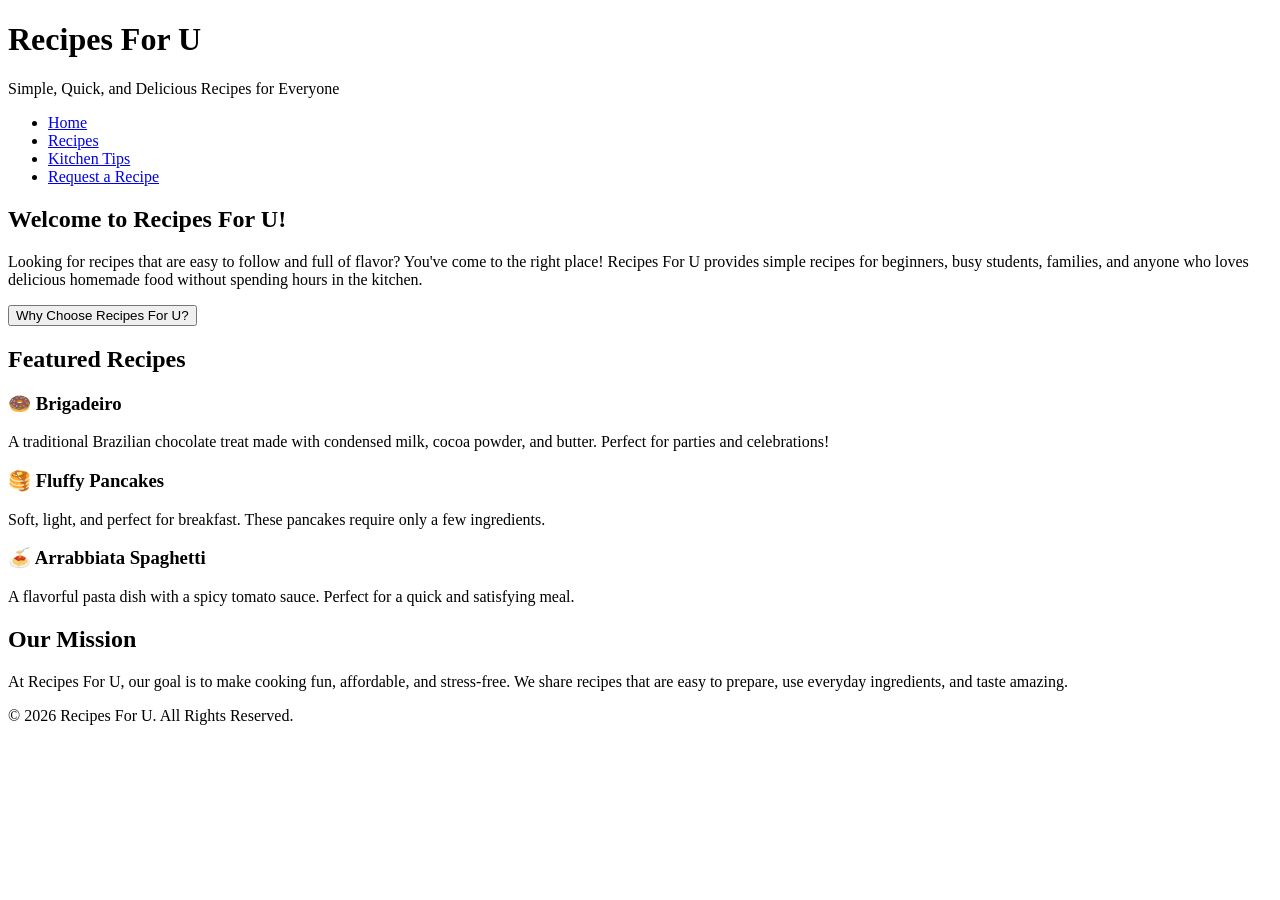
==== index.html @ 9ca16ffa "Add files via upload" ====
<!DOCTYPE html>
<html lang="en">
<head>
    <meta charset="UTF-8">
    <meta name="viewport" content="width=device-width, initial-scale=1.0">
    <title>Recipes For U | Home</title>
    <link rel="stylesheet" href="css/style.css">
</head>
<body>

    <header>
        <h1>Recipes For U</h1>
        <p>Simple, Quick, and Delicious Recipes for Everyone</p>
    </header>

    <nav>
        <ul>
            <li><a href="index.html">Home</a></li>
            <li><a href="recipes.html">Recipes</a></li>
            <li><a href="tips.html">Kitchen Tips</a></li>
            <li><a href="request.html">Request a Recipe</a></li>
        </ul>
    </nav>

    <main>

        <section id="welcome">
            <h2>Welcome to Recipes For U!</h2>

            <p>
                Looking for recipes that are easy to follow and full of flavor?
                You've come to the right place! Recipes For U provides simple recipes
                for beginners, busy students, families, and anyone who loves
                delicious homemade food without spending hours in the kitchen.
            </p>

            <button onclick="showMessage()">
    Why Choose Recipes For U?
</button>
<p id="message"></p>
       
        </section>

        <section id="featured-recipes">
            <h2>Featured Recipes</h2>

            <article>
                <h3>🍩 Brigadeiro</h3>
                <p>
                    A traditional Brazilian chocolate treat made with condensed milk,
                    cocoa powder, and butter. Perfect for parties and celebrations!
                </p>
            </article>

            <article>
                <h3>🥞 Fluffy Pancakes</h3>
                <p>
                    Soft, light, and perfect for breakfast. These pancakes
                    require only a few ingredients.
                </p>
            </article>

            <article>
                <h3>🍝 Arrabbiata Spaghetti</h3>
                <p>
                    A flavorful pasta dish with a spicy tomato sauce.
                    Perfect for a quick and satisfying meal.
                </p>
            </article>
        </section>

        <section id="mission">
            <h2>Our Mission</h2>
            <p>
                At Recipes For U, our goal is to make cooking fun, affordable,
                and stress-free. We share recipes that are easy to prepare,
                use everyday ingredients, and taste amazing.
            </p>
        </section>

    </main>

    <footer>
        <p>&copy; 2026 Recipes For U. All Rights Reserved.</p>
    </footer>

    <script src="js/script.js"></script>

</body>
</html>
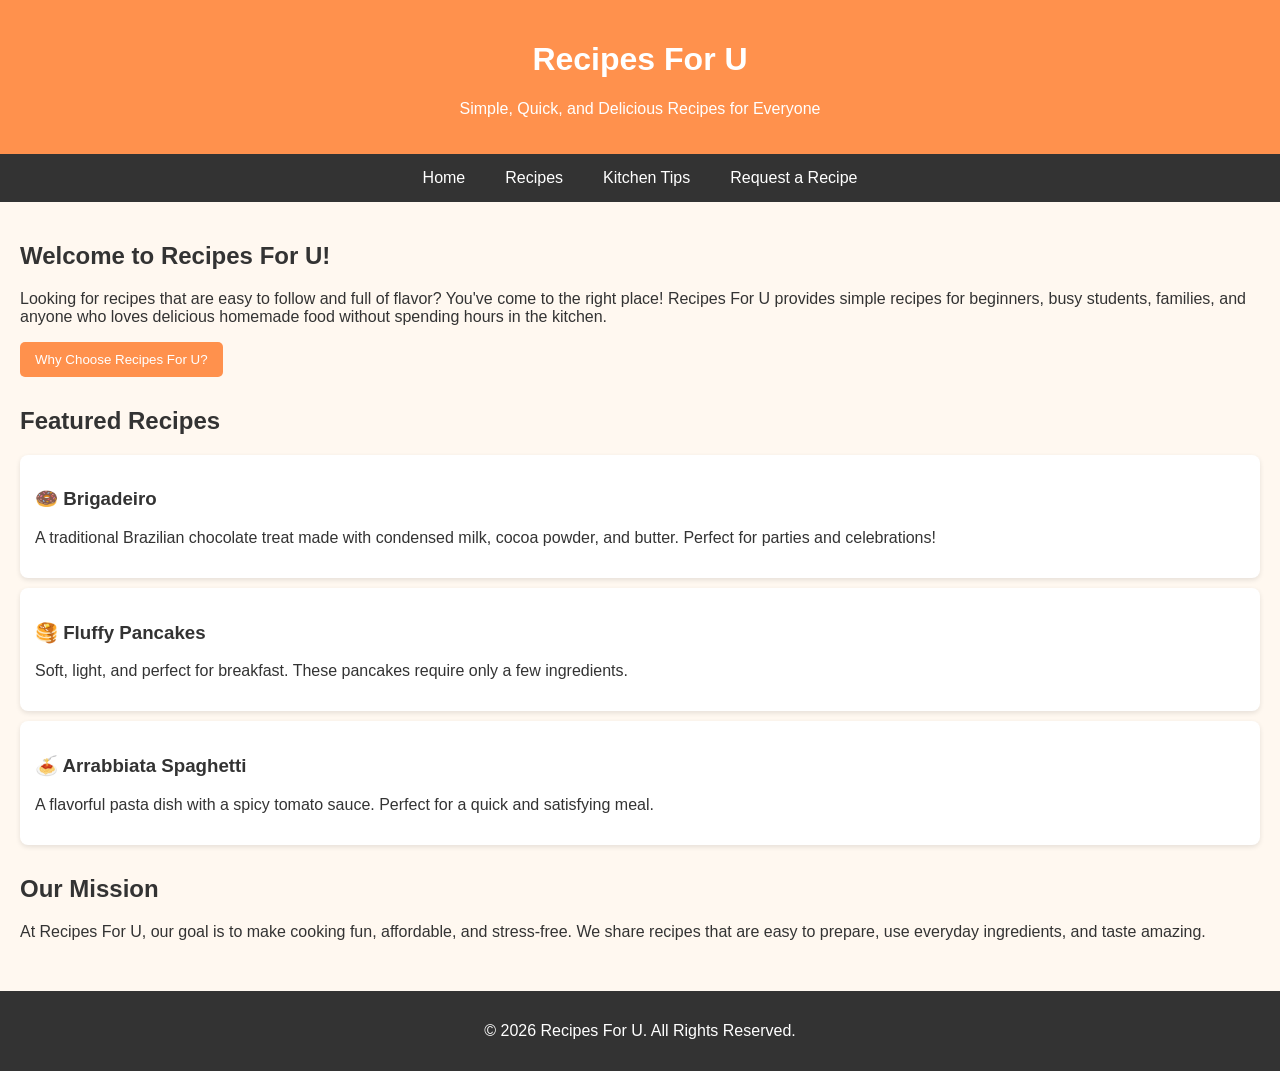
==== commit be922457: "Fix stylesheet link in index.html" ====
--- a/index.html
+++ b/index.html
@@ -4,7 +4,7 @@
     <meta charset="UTF-8">
     <meta name="viewport" content="width=device-width, initial-scale=1.0">
     <title>Recipes For U | Home</title>
-    <link rel="stylesheet" href="css/style.css">
+    <link rel="stylesheet" href="style.css">
 </head>
 <body>
 
--- a/style.css
+++ b/style.css
@@ -0,0 +1,222 @@
+/* style.css: ONE stylesheet linked to every page */
+
+/* General Page Styling */
+body {
+    font-family: Arial, sans-serif;
+    margin: 0;
+    background-color: #fff8f0;
+    color: #333;
+}
+
+/* Header */
+header {
+    background-color: #ff914d;
+    color: white;
+    text-align: center;
+    padding: 20px;
+}
+
+/* Navigation Bar */
+nav {
+    background-color: #333;
+}
+
+nav ul {
+    list-style: none;
+    display: flex;
+    justify-content: center;
+    margin: 0;
+    padding: 0;
+}
+
+nav ul li {
+    margin: 0;
+}
+
+/* Navigation Links */
+nav ul li a {
+    display: block;
+    color: white;
+    text-decoration: none;
+    padding: 15px 20px;
+    transition: background-color 0.3s ease;
+}
+
+/* Hover Effect */
+nav ul li a:hover {
+    background-color: #ff914d;
+}
+
+/* Active Page */
+.active {
+    background-color: #ff914d;
+}
+
+/* Main Content */
+main {
+    padding: 20px;
+}
+
+/* Sections */
+section {
+    margin-bottom: 30px;
+}
+
+/* Recipe Cards */
+article {
+    background-color: white;
+    padding: 15px;
+    margin: 10px 0;
+    border-radius: 8px;
+    box-shadow: 0 2px 5px rgba(0,0,0,0.1);
+}
+
+/* Images */
+article img {
+    width: 100%;
+    max-width: 300px;
+    border-radius: 10px;
+    display: block;
+    margin: 10px auto;
+}
+
+/* Buttons */
+button {
+    background-color: #ff914d;
+    color: white;
+    border: none;
+    padding: 10px 15px;
+    cursor: pointer;
+    border-radius: 5px;
+    transition: background-color 0.3s ease;
+}
+
+button:hover {
+    background-color: #e67e22;
+}
+
+/* Footer */
+footer {
+    text-align: center;
+    padding: 15px;
+    background-color: #333;
+    color: white;
+}
+
+.tip-box {
+    background-color: white;
+    padding: 15px;
+    margin: 10px 0;
+    border-radius: 8px;
+    box-shadow: 0 2px 5px rgba(0,0,0,0.1);
+}
+
+/* Recipe Cards */
+
+.recipe-card {
+    background-color: white;
+    border-radius: 10px;
+    padding: 20px;
+    margin: 20px 0;
+
+    display: flex;
+    justify-content: space-between;
+    align-items: center;
+    gap: 20px;
+
+    box-shadow: 0 2px 5px rgba(0,0,0,0.1);
+}
+
+.recipe-text {
+    flex: 2;
+}
+
+.recipe-image {
+    flex: 1;
+    text-align: center;
+}
+
+.recipe-image img {
+    width: 250px;
+    height: 180px;
+    object-fit: cover;
+    border-radius: 10px;
+}
+
+/* Responsive for smaller screens */
+@media (max-width: 768px) {
+    .recipe-card {
+        flex-direction: column;
+        text-align: center;
+    }
+
+    .recipe-image img {
+        width: 100%;
+        max-width: 300px;
+    }
+}
+
+.recipe-text ul,
+.recipe-text ol {
+    margin-left: 20px;
+    line-height: 1.6;
+}
+
+.recipe-text h4 {
+    color: #ff914d;
+    margin-bottom: 5px;
+}
+
+.recipe-image img {
+    transition: transform 0.3s;
+}
+
+.recipe-image img:hover {
+    transform: scale(1.1);
+}
+
+.form-box {
+    background-color: white;
+    padding: 25px;
+    border-radius: 10px;
+    box-shadow: 0 2px 5px rgba(0,0,0,0.1);
+    max-width: 700px;
+    margin: auto;
+}
+
+input[type="text"],
+input[type="email"],
+textarea {
+    width: 100%;
+    padding: 10px;
+    border: 1px solid #ccc;
+    border-radius: 5px;
+    font-size: 16px;
+}
+
+input[type="submit"] {
+    background-color: #ff914d;
+    color: white;
+    border: none;
+    padding: 12px 18px;
+    border-radius: 5px;
+    cursor: pointer;
+}
+
+input[type="submit"]:hover {
+    background-color: #e67e22;
+}
+
+#result {
+    margin-top: 15px;
+    font-weight: bold;
+    color: #ff914d;
+}
+
+select {
+    width: 100%;
+    padding: 10px;
+    border: 1px solid #ccc;
+    border-radius: 5px;
+    font-size: 16px;
+}
